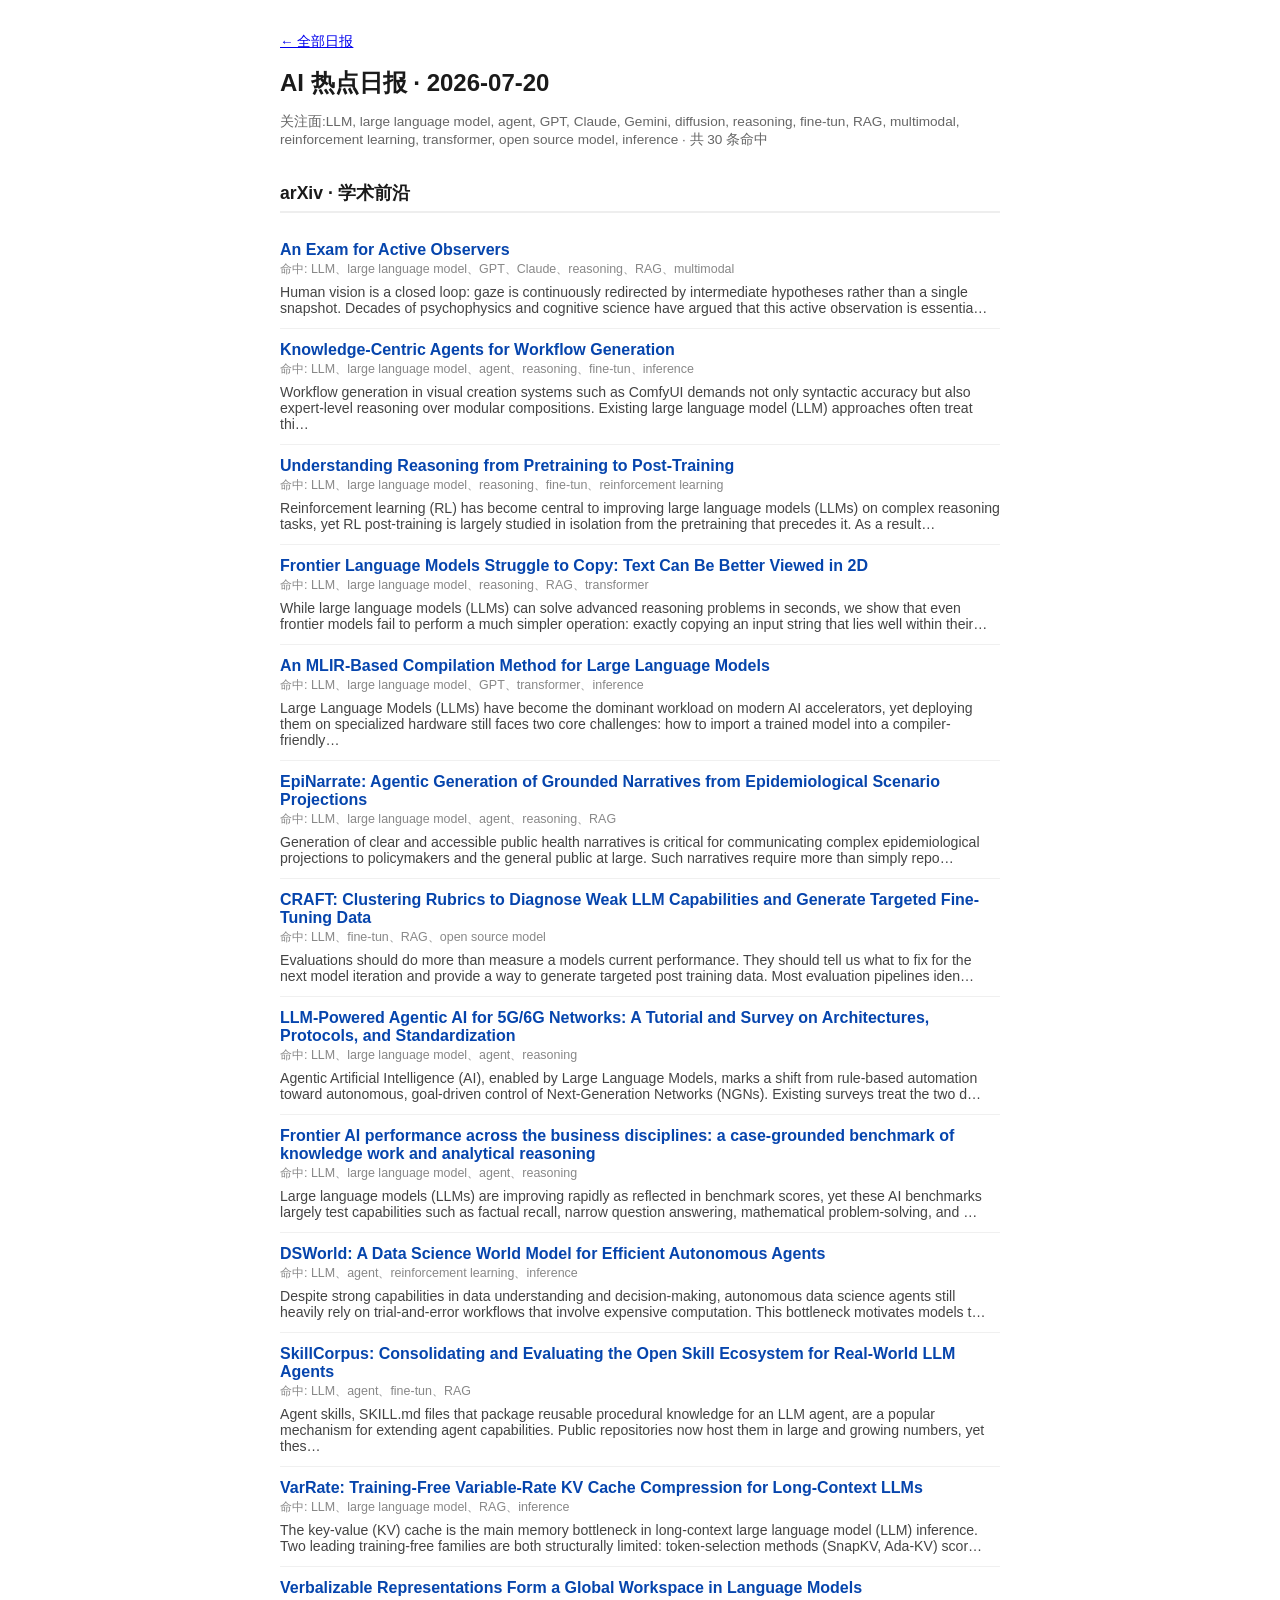
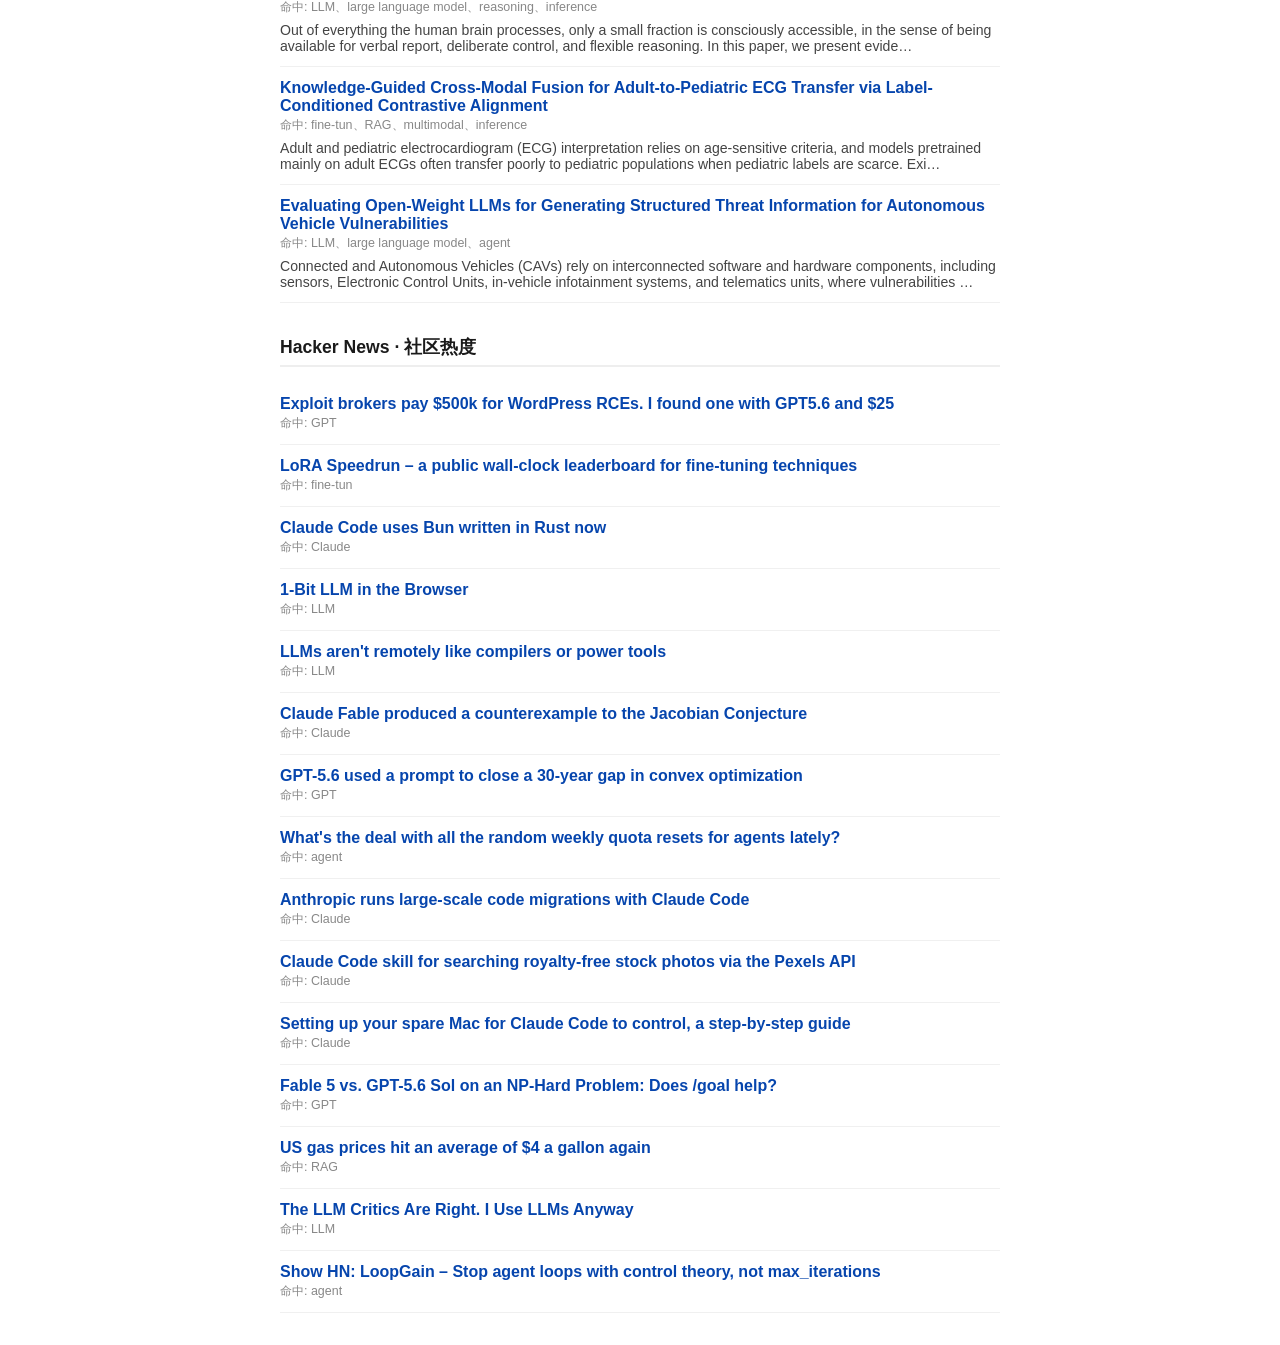
==== digests/2026-07-20.html @ f54a39f2 "growth: 实验 · 日报真实渲染成 HTML(修复 #13 摩擦点)+ 4 条新单测,共 19/19 通过" ====
<!doctype html>
<html lang="zh">
<head>
<meta charset="utf-8">
<meta name="viewport" content="width=device-width, initial-scale=1">
<title>AI 热点日报 · 2026-07-20</title>
<style>
  body { font-family: -apple-system, "PingFang SC", sans-serif; max-width: 720px; margin: 32px auto; padding: 0 16px; color: #1a1a1a; }
  h1 { font-size: 1.5rem; margin-bottom: 4px; }
  .meta { color: #666; font-size: 0.85rem; margin-bottom: 24px; }
  h2 { font-size: 1.1rem; border-bottom: 2px solid #eee; padding-bottom: 6px; margin-top: 32px; }
  ul.cards { list-style: none; padding: 0; }
  .card { padding: 12px 0; border-bottom: 1px solid #f0f0f0; }
  .title { font-weight: 600; color: #0645ad; text-decoration: none; }
  .title:hover { text-decoration: underline; }
  .kw { display: block; font-size: 0.78rem; color: #888; margin-top: 2px; }
  .summary { font-size: 0.88rem; color: #444; margin: 6px 0 0; }
  a.back { font-size: 0.85rem; }
</style>
</head>
<body>
<a class="back" href="index.html">← 全部日报</a>
<h1>AI 热点日报 · 2026-07-20</h1>
<p class="meta">关注面:LLM, large language model, agent, GPT, Claude, Gemini, diffusion, reasoning, fine-tun, RAG, multimodal, reinforcement learning, transformer, open source model, inference · 共 30 条命中</p>
<section><h2>arXiv · 学术前沿</h2><ul class="cards"><li class="card"><a class="title" href="http://arxiv.org/abs/2607.16165v1" target="_blank" rel="noopener">An Exam for Active Observers</a><span class="kw">命中: LLM、large language model、GPT、Claude、reasoning、RAG、multimodal</span><p class="summary">Human vision is a closed loop: gaze is continuously redirected by intermediate hypotheses rather than a single snapshot. Decades of psychophysics and cognitive science have argued that this active observation is essentia…</p></li><li class="card"><a class="title" href="http://arxiv.org/abs/2607.15845v1" target="_blank" rel="noopener">Knowledge-Centric Agents for Workflow Generation</a><span class="kw">命中: LLM、large language model、agent、reasoning、fine-tun、inference</span><p class="summary">Workflow generation in visual creation systems such as ComfyUI demands not only syntactic accuracy but also expert-level reasoning over modular compositions. Existing large language model (LLM) approaches often treat thi…</p></li><li class="card"><a class="title" href="http://arxiv.org/abs/2607.16097v1" target="_blank" rel="noopener">Understanding Reasoning from Pretraining to Post-Training</a><span class="kw">命中: LLM、large language model、reasoning、fine-tun、reinforcement learning</span><p class="summary">Reinforcement learning (RL) has become central to improving large language models (LLMs) on complex reasoning tasks, yet RL post-training is largely studied in isolation from the pretraining that precedes it. As a result…</p></li><li class="card"><a class="title" href="http://arxiv.org/abs/2607.16072v1" target="_blank" rel="noopener">Frontier Language Models Struggle to Copy: Text Can Be Better Viewed in 2D</a><span class="kw">命中: LLM、large language model、reasoning、RAG、transformer</span><p class="summary">While large language models (LLMs) can solve advanced reasoning problems in seconds, we show that even frontier models fail to perform a much simpler operation: exactly copying an input string that lies well within their…</p></li><li class="card"><a class="title" href="http://arxiv.org/abs/2607.15865v1" target="_blank" rel="noopener">An MLIR-Based Compilation Method for Large Language Models</a><span class="kw">命中: LLM、large language model、GPT、transformer、inference</span><p class="summary">Large Language Models (LLMs) have become the dominant workload on modern AI accelerators, yet deploying them on specialized hardware still faces two core challenges: how to import a trained model into a compiler-friendly…</p></li><li class="card"><a class="title" href="http://arxiv.org/abs/2607.15544v1" target="_blank" rel="noopener">EpiNarrate: Agentic Generation of Grounded Narratives from Epidemiological Scenario Projections</a><span class="kw">命中: LLM、large language model、agent、reasoning、RAG</span><p class="summary">Generation of clear and accessible public health narratives is critical for communicating complex epidemiological projections to policymakers and the general public at large. Such narratives require more than simply repo…</p></li><li class="card"><a class="title" href="http://arxiv.org/abs/2607.16122v1" target="_blank" rel="noopener">CRAFT: Clustering Rubrics to Diagnose Weak LLM Capabilities and Generate Targeted Fine-Tuning Data</a><span class="kw">命中: LLM、fine-tun、RAG、open source model</span><p class="summary">Evaluations should do more than measure a models current performance. They should tell us what to fix for the next model iteration and provide a way to generate targeted post training data. Most evaluation pipelines iden…</p></li><li class="card"><a class="title" href="http://arxiv.org/abs/2607.16066v1" target="_blank" rel="noopener">LLM-Powered Agentic AI for 5G/6G Networks: A Tutorial and Survey on Architectures, Protocols, and Standardization</a><span class="kw">命中: LLM、large language model、agent、reasoning</span><p class="summary">Agentic Artificial Intelligence (AI), enabled by Large Language Models, marks a shift from rule-based automation toward autonomous, goal-driven control of Next-Generation Networks (NGNs). Existing surveys treat the two d…</p></li><li class="card"><a class="title" href="http://arxiv.org/abs/2607.16057v1" target="_blank" rel="noopener">Frontier AI performance across the business disciplines: a case-grounded benchmark of knowledge work and analytical reasoning</a><span class="kw">命中: LLM、large language model、agent、reasoning</span><p class="summary">Large language models (LLMs) are improving rapidly as reflected in benchmark scores, yet these AI benchmarks largely test capabilities such as factual recall, narrow question answering, mathematical problem-solving, and …</p></li><li class="card"><a class="title" href="http://arxiv.org/abs/2607.15901v1" target="_blank" rel="noopener">DSWorld: A Data Science World Model for Efficient Autonomous Agents</a><span class="kw">命中: LLM、agent、reinforcement learning、inference</span><p class="summary">Despite strong capabilities in data understanding and decision-making, autonomous data science agents still heavily rely on trial-and-error workflows that involve expensive computation. This bottleneck motivates models t…</p></li><li class="card"><a class="title" href="http://arxiv.org/abs/2607.15557v1" target="_blank" rel="noopener">SkillCorpus: Consolidating and Evaluating the Open Skill Ecosystem for Real-World LLM Agents</a><span class="kw">命中: LLM、agent、fine-tun、RAG</span><p class="summary">Agent skills, SKILL.md files that package reusable procedural knowledge for an LLM agent, are a popular mechanism for extending agent capabilities. Public repositories now host them in large and growing numbers, yet thes…</p></li><li class="card"><a class="title" href="http://arxiv.org/abs/2607.15498v1" target="_blank" rel="noopener">VarRate: Training-Free Variable-Rate KV Cache Compression for Long-Context LLMs</a><span class="kw">命中: LLM、large language model、RAG、inference</span><p class="summary">The key-value (KV) cache is the main memory bottleneck in long-context large language model (LLM) inference. Two leading training-free families are both structurally limited: token-selection methods (SnapKV, Ada-KV) scor…</p></li><li class="card"><a class="title" href="http://arxiv.org/abs/2607.15495v1" target="_blank" rel="noopener">Verbalizable Representations Form a Global Workspace in Language Models</a><span class="kw">命中: LLM、large language model、reasoning、inference</span><p class="summary">Out of everything the human brain processes, only a small fraction is consciously accessible, in the sense of being available for verbal report, deliberate control, and flexible reasoning. In this paper, we present evide…</p></li><li class="card"><a class="title" href="http://arxiv.org/abs/2607.15928v1" target="_blank" rel="noopener">Knowledge-Guided Cross-Modal Fusion for Adult-to-Pediatric ECG Transfer via Label-Conditioned Contrastive Alignment</a><span class="kw">命中: fine-tun、RAG、multimodal、inference</span><p class="summary">Adult and pediatric electrocardiogram (ECG) interpretation relies on age-sensitive criteria, and models pretrained mainly on adult ECGs often transfer poorly to pediatric populations when pediatric labels are scarce. Exi…</p></li><li class="card"><a class="title" href="http://arxiv.org/abs/2607.16175v1" target="_blank" rel="noopener">Evaluating Open-Weight LLMs for Generating Structured Threat Information for Autonomous Vehicle Vulnerabilities</a><span class="kw">命中: LLM、large language model、agent</span><p class="summary">Connected and Autonomous Vehicles (CAVs) rely on interconnected software and hardware components, including sensors, Electronic Control Units, in-vehicle infotainment systems, and telematics units, where vulnerabilities …</p></li></ul></section><section><h2>Hacker News · 社区热度</h2><ul class="cards"><li class="card"><a class="title" href="https://slcyber.io/research-center/exploit-brokers-pay-500000-for-a-wordpress-rce-i-found-one-with-gpt5-6/" target="_blank" rel="noopener">Exploit brokers pay $500k for WordPress RCEs. I found one with GPT5.6 and $25</a><span class="kw">命中: GPT</span></li><li class="card"><a class="title" href="https://github.com/Saivineeth147/lora-speedrun" target="_blank" rel="noopener">LoRA Speedrun – a public wall-clock leaderboard for fine-tuning techniques</a><span class="kw">命中: fine-tun</span></li><li class="card"><a class="title" href="https://simonwillison.net/2026/Jul/19/claude-code-in-bun-in-rust/" target="_blank" rel="noopener">Claude Code uses Bun written in Rust now</a><span class="kw">命中: Claude</span></li><li class="card"><a class="title" href="https://huggingface.co/spaces/webml-community/bonsai-webgpu" target="_blank" rel="noopener">1-Bit LLM in the Browser</a><span class="kw">命中: LLM</span></li><li class="card"><a class="title" href="https://blainehansen.me/post/llms-not-power-tools/" target="_blank" rel="noopener">LLMs aren&#x27;t remotely like compilers or power tools</a><span class="kw">命中: LLM</span></li><li class="card"><a class="title" href="https://xcancel.com/__alpoge__/status/2079028340955197566" target="_blank" rel="noopener">Claude Fable produced a counterexample to the Jacobian Conjecture</a><span class="kw">命中: Claude</span></li><li class="card"><a class="title" href="https://old.reddit.com/r/math/comments/1uxj3cy/after_openais_cdc_proof_announcement_gpt56_used_a/" target="_blank" rel="noopener">GPT-5.6 used a prompt to close a 30-year gap in convex optimization</a><span class="kw">命中: GPT</span></li><li class="card"><a class="title" href="https://minimaxir.com/2026/07/agent-quota-reset/" target="_blank" rel="noopener">What&#x27;s the deal with all the random weekly quota resets for agents lately?</a><span class="kw">命中: agent</span></li><li class="card"><a class="title" href="https://claude.com/blog/ai-code-migration" target="_blank" rel="noopener">Anthropic runs large-scale code migrations with Claude Code</a><span class="kw">命中: Claude</span></li><li class="card"><a class="title" href="https://github.com/amalshehu/pexels-skill" target="_blank" rel="noopener">Claude Code skill for searching royalty-free stock photos via the Pexels API</a><span class="kw">命中: Claude</span></li><li class="card"><a class="title" href="https://ykdojo.github.io/claude-controls-mac/" target="_blank" rel="noopener">Setting up your spare Mac for Claude Code to control, a step-by-step guide</a><span class="kw">命中: Claude</span></li><li class="card"><a class="title" href="https://charlesazam.com/blog/fable-5-gpt-5-6-sol-goal/" target="_blank" rel="noopener">Fable 5 vs. GPT-5.6 Sol on an NP-Hard Problem: Does /goal help?</a><span class="kw">命中: GPT</span></li><li class="card"><a class="title" href="https://apnews.com/article/gas-prices-iran-war-4-gallon-4b82825734ec3ded192351e53a4be69e" target="_blank" rel="noopener">US gas prices hit an average of $4 a gallon again</a><span class="kw">命中: RAG</span></li><li class="card"><a class="title" href="https://www.theocharis.dev/blog/llm-critics-are-right-i-use-llms-anyway/" target="_blank" rel="noopener">The LLM Critics Are Right. I Use LLMs Anyway</a><span class="kw">命中: LLM</span></li><li class="card"><a class="title" href="https://github.com/loopgain-ai/loopgain" target="_blank" rel="noopener">Show HN: LoopGain – Stop agent loops with control theory, not max_iterations</a><span class="kw">命中: agent</span></li></ul></section>
</body>
</html>
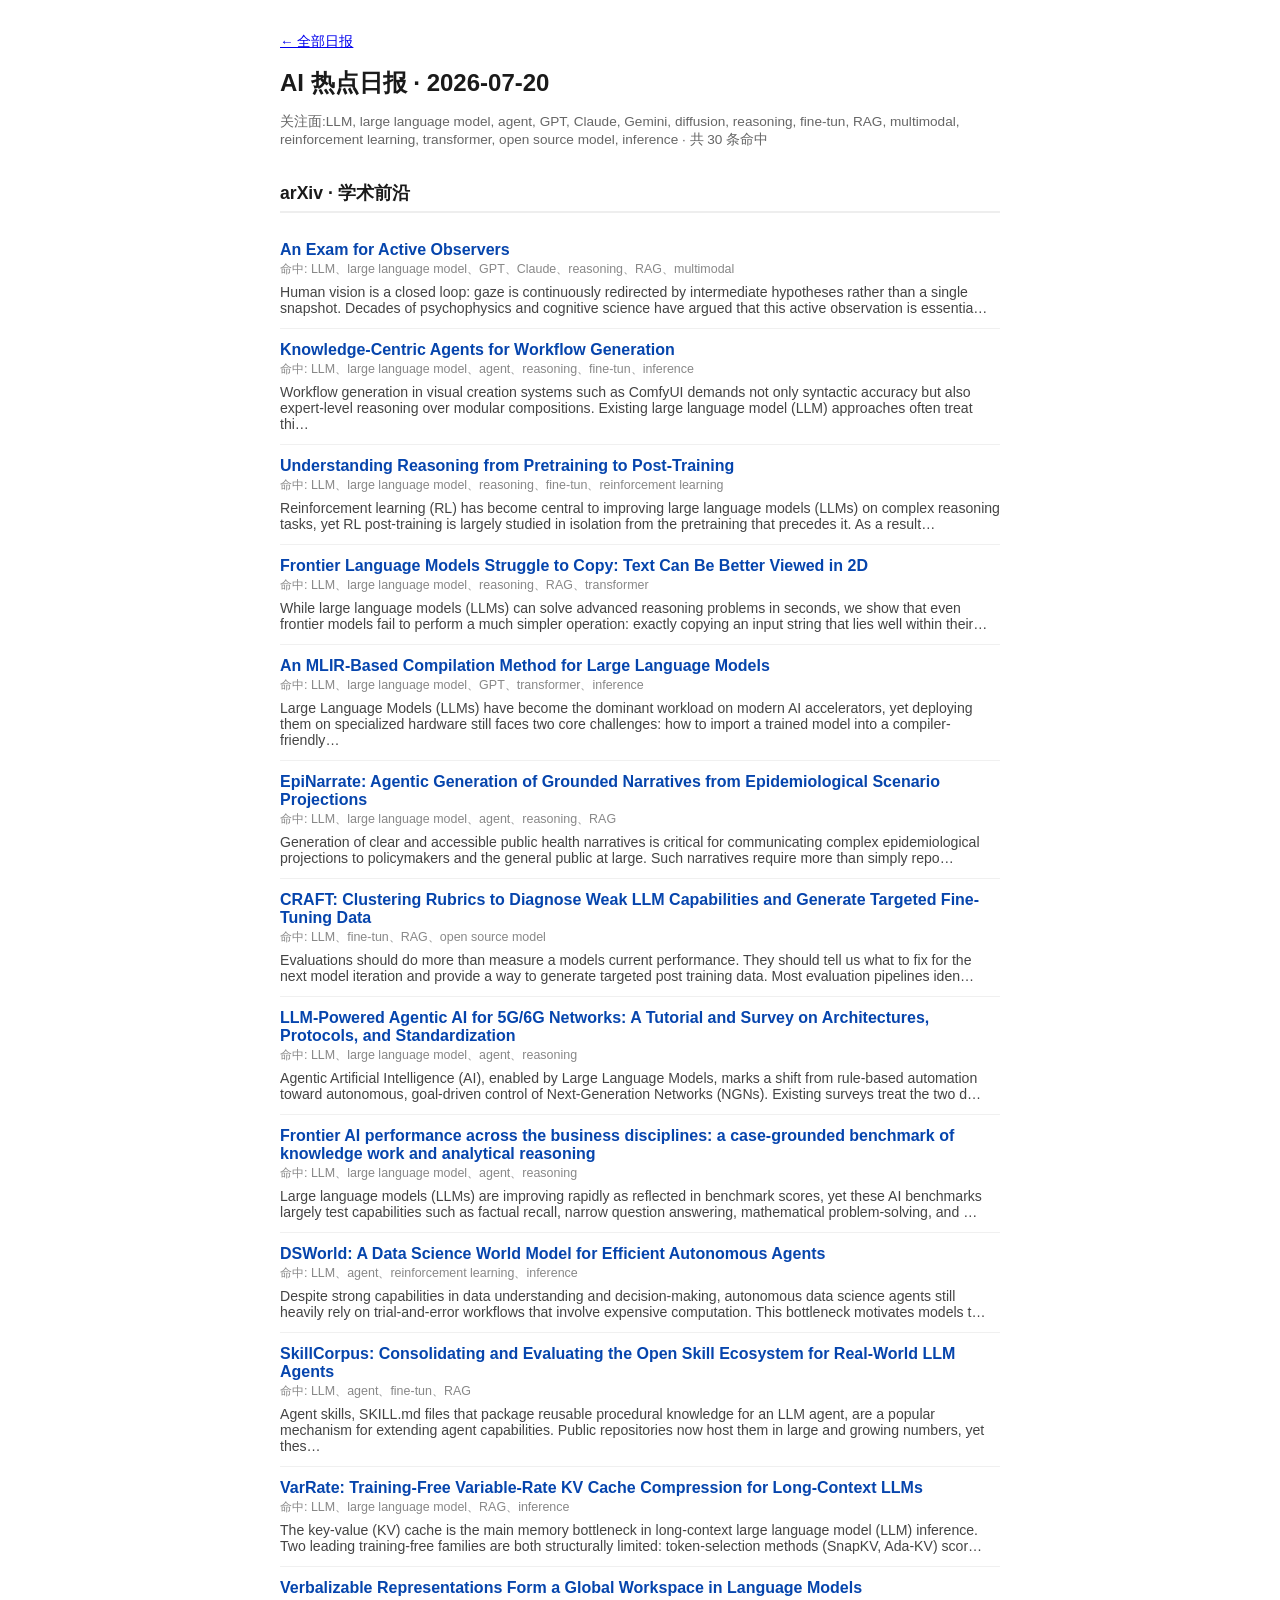
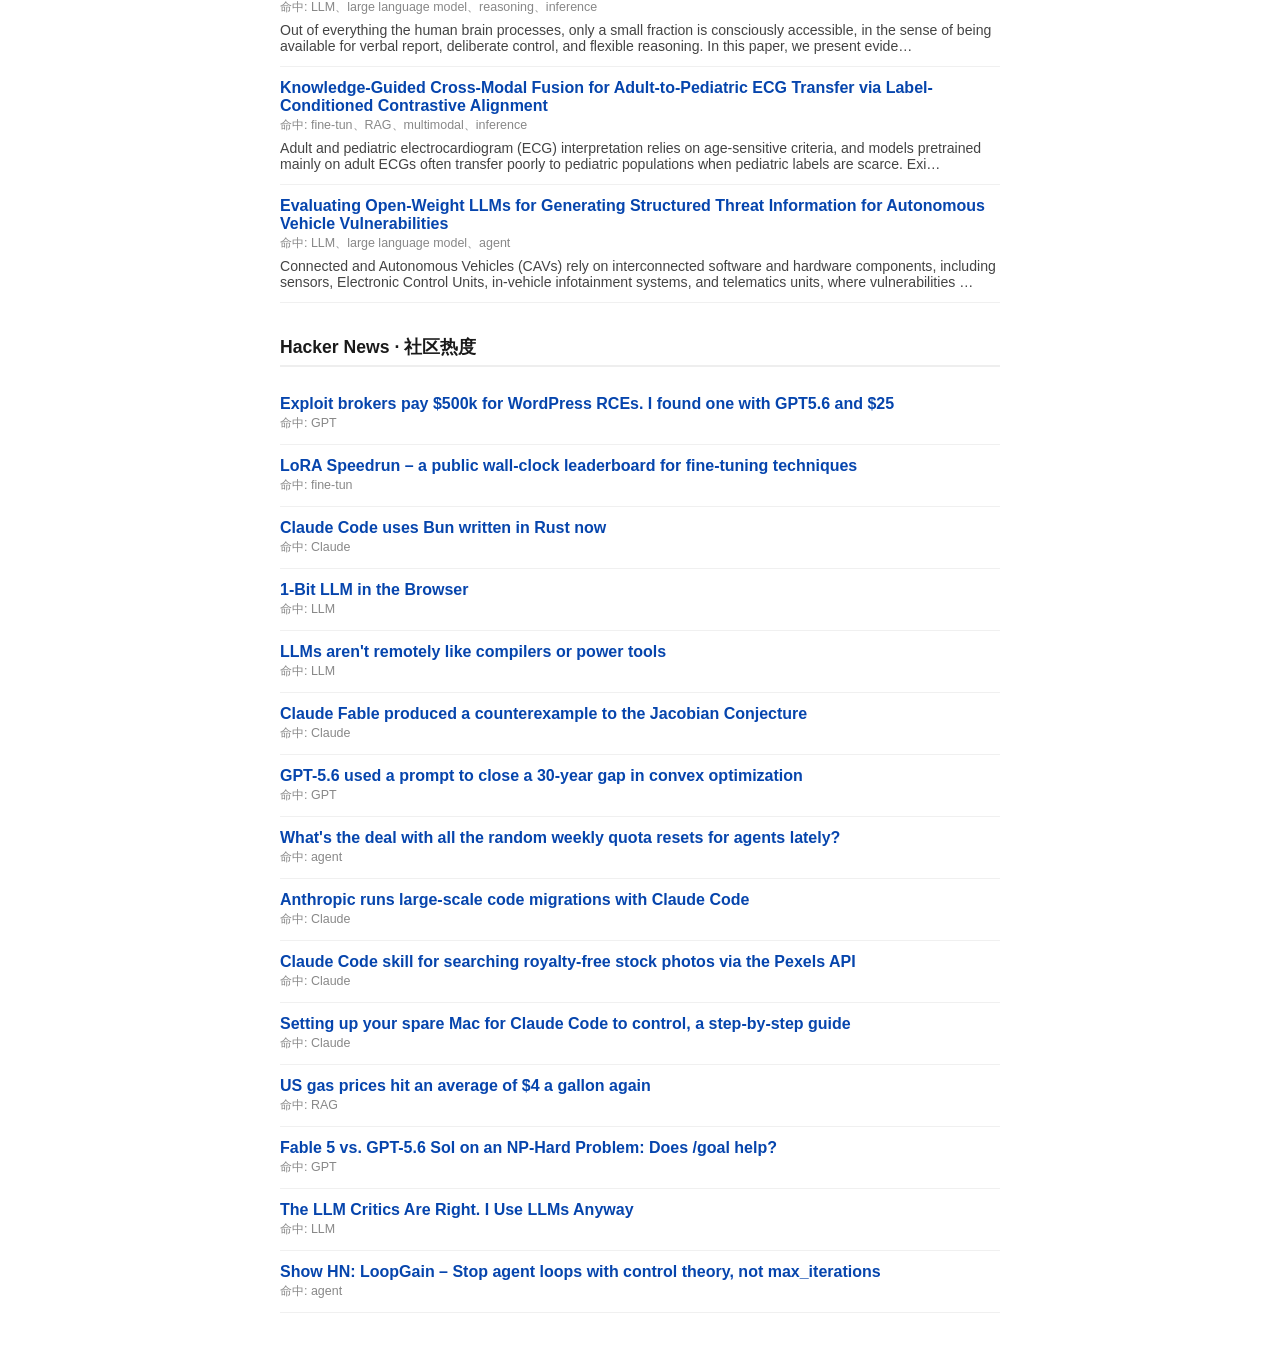
==== commit 3eb83003: "ops: 健康检查脚本(scripts/healthcheck.sh)+ 真实执行记录(docs/healthcheck-run.md)" ====
--- a/digests/2026-07-20.html
+++ b/digests/2026-07-20.html
@@ -22,6 +22,6 @@
 <a class="back" href="index.html">← 全部日报</a>
 <h1>AI 热点日报 · 2026-07-20</h1>
 <p class="meta">关注面:LLM, large language model, agent, GPT, Claude, Gemini, diffusion, reasoning, fine-tun, RAG, multimodal, reinforcement learning, transformer, open source model, inference · 共 30 条命中</p>
-<section><h2>arXiv · 学术前沿</h2><ul class="cards"><li class="card"><a class="title" href="http://arxiv.org/abs/2607.16165v1" target="_blank" rel="noopener">An Exam for Active Observers</a><span class="kw">命中: LLM、large language model、GPT、Claude、reasoning、RAG、multimodal</span><p class="summary">Human vision is a closed loop: gaze is continuously redirected by intermediate hypotheses rather than a single snapshot. Decades of psychophysics and cognitive science have argued that this active observation is essentia…</p></li><li class="card"><a class="title" href="http://arxiv.org/abs/2607.15845v1" target="_blank" rel="noopener">Knowledge-Centric Agents for Workflow Generation</a><span class="kw">命中: LLM、large language model、agent、reasoning、fine-tun、inference</span><p class="summary">Workflow generation in visual creation systems such as ComfyUI demands not only syntactic accuracy but also expert-level reasoning over modular compositions. Existing large language model (LLM) approaches often treat thi…</p></li><li class="card"><a class="title" href="http://arxiv.org/abs/2607.16097v1" target="_blank" rel="noopener">Understanding Reasoning from Pretraining to Post-Training</a><span class="kw">命中: LLM、large language model、reasoning、fine-tun、reinforcement learning</span><p class="summary">Reinforcement learning (RL) has become central to improving large language models (LLMs) on complex reasoning tasks, yet RL post-training is largely studied in isolation from the pretraining that precedes it. As a result…</p></li><li class="card"><a class="title" href="http://arxiv.org/abs/2607.16072v1" target="_blank" rel="noopener">Frontier Language Models Struggle to Copy: Text Can Be Better Viewed in 2D</a><span class="kw">命中: LLM、large language model、reasoning、RAG、transformer</span><p class="summary">While large language models (LLMs) can solve advanced reasoning problems in seconds, we show that even frontier models fail to perform a much simpler operation: exactly copying an input string that lies well within their…</p></li><li class="card"><a class="title" href="http://arxiv.org/abs/2607.15865v1" target="_blank" rel="noopener">An MLIR-Based Compilation Method for Large Language Models</a><span class="kw">命中: LLM、large language model、GPT、transformer、inference</span><p class="summary">Large Language Models (LLMs) have become the dominant workload on modern AI accelerators, yet deploying them on specialized hardware still faces two core challenges: how to import a trained model into a compiler-friendly…</p></li><li class="card"><a class="title" href="http://arxiv.org/abs/2607.15544v1" target="_blank" rel="noopener">EpiNarrate: Agentic Generation of Grounded Narratives from Epidemiological Scenario Projections</a><span class="kw">命中: LLM、large language model、agent、reasoning、RAG</span><p class="summary">Generation of clear and accessible public health narratives is critical for communicating complex epidemiological projections to policymakers and the general public at large. Such narratives require more than simply repo…</p></li><li class="card"><a class="title" href="http://arxiv.org/abs/2607.16122v1" target="_blank" rel="noopener">CRAFT: Clustering Rubrics to Diagnose Weak LLM Capabilities and Generate Targeted Fine-Tuning Data</a><span class="kw">命中: LLM、fine-tun、RAG、open source model</span><p class="summary">Evaluations should do more than measure a models current performance. They should tell us what to fix for the next model iteration and provide a way to generate targeted post training data. Most evaluation pipelines iden…</p></li><li class="card"><a class="title" href="http://arxiv.org/abs/2607.16066v1" target="_blank" rel="noopener">LLM-Powered Agentic AI for 5G/6G Networks: A Tutorial and Survey on Architectures, Protocols, and Standardization</a><span class="kw">命中: LLM、large language model、agent、reasoning</span><p class="summary">Agentic Artificial Intelligence (AI), enabled by Large Language Models, marks a shift from rule-based automation toward autonomous, goal-driven control of Next-Generation Networks (NGNs). Existing surveys treat the two d…</p></li><li class="card"><a class="title" href="http://arxiv.org/abs/2607.16057v1" target="_blank" rel="noopener">Frontier AI performance across the business disciplines: a case-grounded benchmark of knowledge work and analytical reasoning</a><span class="kw">命中: LLM、large language model、agent、reasoning</span><p class="summary">Large language models (LLMs) are improving rapidly as reflected in benchmark scores, yet these AI benchmarks largely test capabilities such as factual recall, narrow question answering, mathematical problem-solving, and …</p></li><li class="card"><a class="title" href="http://arxiv.org/abs/2607.15901v1" target="_blank" rel="noopener">DSWorld: A Data Science World Model for Efficient Autonomous Agents</a><span class="kw">命中: LLM、agent、reinforcement learning、inference</span><p class="summary">Despite strong capabilities in data understanding and decision-making, autonomous data science agents still heavily rely on trial-and-error workflows that involve expensive computation. This bottleneck motivates models t…</p></li><li class="card"><a class="title" href="http://arxiv.org/abs/2607.15557v1" target="_blank" rel="noopener">SkillCorpus: Consolidating and Evaluating the Open Skill Ecosystem for Real-World LLM Agents</a><span class="kw">命中: LLM、agent、fine-tun、RAG</span><p class="summary">Agent skills, SKILL.md files that package reusable procedural knowledge for an LLM agent, are a popular mechanism for extending agent capabilities. Public repositories now host them in large and growing numbers, yet thes…</p></li><li class="card"><a class="title" href="http://arxiv.org/abs/2607.15498v1" target="_blank" rel="noopener">VarRate: Training-Free Variable-Rate KV Cache Compression for Long-Context LLMs</a><span class="kw">命中: LLM、large language model、RAG、inference</span><p class="summary">The key-value (KV) cache is the main memory bottleneck in long-context large language model (LLM) inference. Two leading training-free families are both structurally limited: token-selection methods (SnapKV, Ada-KV) scor…</p></li><li class="card"><a class="title" href="http://arxiv.org/abs/2607.15495v1" target="_blank" rel="noopener">Verbalizable Representations Form a Global Workspace in Language Models</a><span class="kw">命中: LLM、large language model、reasoning、inference</span><p class="summary">Out of everything the human brain processes, only a small fraction is consciously accessible, in the sense of being available for verbal report, deliberate control, and flexible reasoning. In this paper, we present evide…</p></li><li class="card"><a class="title" href="http://arxiv.org/abs/2607.15928v1" target="_blank" rel="noopener">Knowledge-Guided Cross-Modal Fusion for Adult-to-Pediatric ECG Transfer via Label-Conditioned Contrastive Alignment</a><span class="kw">命中: fine-tun、RAG、multimodal、inference</span><p class="summary">Adult and pediatric electrocardiogram (ECG) interpretation relies on age-sensitive criteria, and models pretrained mainly on adult ECGs often transfer poorly to pediatric populations when pediatric labels are scarce. Exi…</p></li><li class="card"><a class="title" href="http://arxiv.org/abs/2607.16175v1" target="_blank" rel="noopener">Evaluating Open-Weight LLMs for Generating Structured Threat Information for Autonomous Vehicle Vulnerabilities</a><span class="kw">命中: LLM、large language model、agent</span><p class="summary">Connected and Autonomous Vehicles (CAVs) rely on interconnected software and hardware components, including sensors, Electronic Control Units, in-vehicle infotainment systems, and telematics units, where vulnerabilities …</p></li></ul></section><section><h2>Hacker News · 社区热度</h2><ul class="cards"><li class="card"><a class="title" href="https://slcyber.io/research-center/exploit-brokers-pay-500000-for-a-wordpress-rce-i-found-one-with-gpt5-6/" target="_blank" rel="noopener">Exploit brokers pay $500k for WordPress RCEs. I found one with GPT5.6 and $25</a><span class="kw">命中: GPT</span></li><li class="card"><a class="title" href="https://github.com/Saivineeth147/lora-speedrun" target="_blank" rel="noopener">LoRA Speedrun – a public wall-clock leaderboard for fine-tuning techniques</a><span class="kw">命中: fine-tun</span></li><li class="card"><a class="title" href="https://simonwillison.net/2026/Jul/19/claude-code-in-bun-in-rust/" target="_blank" rel="noopener">Claude Code uses Bun written in Rust now</a><span class="kw">命中: Claude</span></li><li class="card"><a class="title" href="https://huggingface.co/spaces/webml-community/bonsai-webgpu" target="_blank" rel="noopener">1-Bit LLM in the Browser</a><span class="kw">命中: LLM</span></li><li class="card"><a class="title" href="https://blainehansen.me/post/llms-not-power-tools/" target="_blank" rel="noopener">LLMs aren&#x27;t remotely like compilers or power tools</a><span class="kw">命中: LLM</span></li><li class="card"><a class="title" href="https://xcancel.com/__alpoge__/status/2079028340955197566" target="_blank" rel="noopener">Claude Fable produced a counterexample to the Jacobian Conjecture</a><span class="kw">命中: Claude</span></li><li class="card"><a class="title" href="https://old.reddit.com/r/math/comments/1uxj3cy/after_openais_cdc_proof_announcement_gpt56_used_a/" target="_blank" rel="noopener">GPT-5.6 used a prompt to close a 30-year gap in convex optimization</a><span class="kw">命中: GPT</span></li><li class="card"><a class="title" href="https://minimaxir.com/2026/07/agent-quota-reset/" target="_blank" rel="noopener">What&#x27;s the deal with all the random weekly quota resets for agents lately?</a><span class="kw">命中: agent</span></li><li class="card"><a class="title" href="https://claude.com/blog/ai-code-migration" target="_blank" rel="noopener">Anthropic runs large-scale code migrations with Claude Code</a><span class="kw">命中: Claude</span></li><li class="card"><a class="title" href="https://github.com/amalshehu/pexels-skill" target="_blank" rel="noopener">Claude Code skill for searching royalty-free stock photos via the Pexels API</a><span class="kw">命中: Claude</span></li><li class="card"><a class="title" href="https://ykdojo.github.io/claude-controls-mac/" target="_blank" rel="noopener">Setting up your spare Mac for Claude Code to control, a step-by-step guide</a><span class="kw">命中: Claude</span></li><li class="card"><a class="title" href="https://charlesazam.com/blog/fable-5-gpt-5-6-sol-goal/" target="_blank" rel="noopener">Fable 5 vs. GPT-5.6 Sol on an NP-Hard Problem: Does /goal help?</a><span class="kw">命中: GPT</span></li><li class="card"><a class="title" href="https://apnews.com/article/gas-prices-iran-war-4-gallon-4b82825734ec3ded192351e53a4be69e" target="_blank" rel="noopener">US gas prices hit an average of $4 a gallon again</a><span class="kw">命中: RAG</span></li><li class="card"><a class="title" href="https://www.theocharis.dev/blog/llm-critics-are-right-i-use-llms-anyway/" target="_blank" rel="noopener">The LLM Critics Are Right. I Use LLMs Anyway</a><span class="kw">命中: LLM</span></li><li class="card"><a class="title" href="https://github.com/loopgain-ai/loopgain" target="_blank" rel="noopener">Show HN: LoopGain – Stop agent loops with control theory, not max_iterations</a><span class="kw">命中: agent</span></li></ul></section>
+<section><h2>arXiv · 学术前沿</h2><ul class="cards"><li class="card"><a class="title" href="http://arxiv.org/abs/2607.16165v1" target="_blank" rel="noopener">An Exam for Active Observers</a><span class="kw">命中: LLM、large language model、GPT、Claude、reasoning、RAG、multimodal</span><p class="summary">Human vision is a closed loop: gaze is continuously redirected by intermediate hypotheses rather than a single snapshot. Decades of psychophysics and cognitive science have argued that this active observation is essentia…</p></li><li class="card"><a class="title" href="http://arxiv.org/abs/2607.15845v1" target="_blank" rel="noopener">Knowledge-Centric Agents for Workflow Generation</a><span class="kw">命中: LLM、large language model、agent、reasoning、fine-tun、inference</span><p class="summary">Workflow generation in visual creation systems such as ComfyUI demands not only syntactic accuracy but also expert-level reasoning over modular compositions. Existing large language model (LLM) approaches often treat thi…</p></li><li class="card"><a class="title" href="http://arxiv.org/abs/2607.16097v1" target="_blank" rel="noopener">Understanding Reasoning from Pretraining to Post-Training</a><span class="kw">命中: LLM、large language model、reasoning、fine-tun、reinforcement learning</span><p class="summary">Reinforcement learning (RL) has become central to improving large language models (LLMs) on complex reasoning tasks, yet RL post-training is largely studied in isolation from the pretraining that precedes it. As a result…</p></li><li class="card"><a class="title" href="http://arxiv.org/abs/2607.16072v1" target="_blank" rel="noopener">Frontier Language Models Struggle to Copy: Text Can Be Better Viewed in 2D</a><span class="kw">命中: LLM、large language model、reasoning、RAG、transformer</span><p class="summary">While large language models (LLMs) can solve advanced reasoning problems in seconds, we show that even frontier models fail to perform a much simpler operation: exactly copying an input string that lies well within their…</p></li><li class="card"><a class="title" href="http://arxiv.org/abs/2607.15865v1" target="_blank" rel="noopener">An MLIR-Based Compilation Method for Large Language Models</a><span class="kw">命中: LLM、large language model、GPT、transformer、inference</span><p class="summary">Large Language Models (LLMs) have become the dominant workload on modern AI accelerators, yet deploying them on specialized hardware still faces two core challenges: how to import a trained model into a compiler-friendly…</p></li><li class="card"><a class="title" href="http://arxiv.org/abs/2607.15544v1" target="_blank" rel="noopener">EpiNarrate: Agentic Generation of Grounded Narratives from Epidemiological Scenario Projections</a><span class="kw">命中: LLM、large language model、agent、reasoning、RAG</span><p class="summary">Generation of clear and accessible public health narratives is critical for communicating complex epidemiological projections to policymakers and the general public at large. Such narratives require more than simply repo…</p></li><li class="card"><a class="title" href="http://arxiv.org/abs/2607.16122v1" target="_blank" rel="noopener">CRAFT: Clustering Rubrics to Diagnose Weak LLM Capabilities and Generate Targeted Fine-Tuning Data</a><span class="kw">命中: LLM、fine-tun、RAG、open source model</span><p class="summary">Evaluations should do more than measure a models current performance. They should tell us what to fix for the next model iteration and provide a way to generate targeted post training data. Most evaluation pipelines iden…</p></li><li class="card"><a class="title" href="http://arxiv.org/abs/2607.16066v1" target="_blank" rel="noopener">LLM-Powered Agentic AI for 5G/6G Networks: A Tutorial and Survey on Architectures, Protocols, and Standardization</a><span class="kw">命中: LLM、large language model、agent、reasoning</span><p class="summary">Agentic Artificial Intelligence (AI), enabled by Large Language Models, marks a shift from rule-based automation toward autonomous, goal-driven control of Next-Generation Networks (NGNs). Existing surveys treat the two d…</p></li><li class="card"><a class="title" href="http://arxiv.org/abs/2607.16057v1" target="_blank" rel="noopener">Frontier AI performance across the business disciplines: a case-grounded benchmark of knowledge work and analytical reasoning</a><span class="kw">命中: LLM、large language model、agent、reasoning</span><p class="summary">Large language models (LLMs) are improving rapidly as reflected in benchmark scores, yet these AI benchmarks largely test capabilities such as factual recall, narrow question answering, mathematical problem-solving, and …</p></li><li class="card"><a class="title" href="http://arxiv.org/abs/2607.15901v1" target="_blank" rel="noopener">DSWorld: A Data Science World Model for Efficient Autonomous Agents</a><span class="kw">命中: LLM、agent、reinforcement learning、inference</span><p class="summary">Despite strong capabilities in data understanding and decision-making, autonomous data science agents still heavily rely on trial-and-error workflows that involve expensive computation. This bottleneck motivates models t…</p></li><li class="card"><a class="title" href="http://arxiv.org/abs/2607.15557v1" target="_blank" rel="noopener">SkillCorpus: Consolidating and Evaluating the Open Skill Ecosystem for Real-World LLM Agents</a><span class="kw">命中: LLM、agent、fine-tun、RAG</span><p class="summary">Agent skills, SKILL.md files that package reusable procedural knowledge for an LLM agent, are a popular mechanism for extending agent capabilities. Public repositories now host them in large and growing numbers, yet thes…</p></li><li class="card"><a class="title" href="http://arxiv.org/abs/2607.15498v1" target="_blank" rel="noopener">VarRate: Training-Free Variable-Rate KV Cache Compression for Long-Context LLMs</a><span class="kw">命中: LLM、large language model、RAG、inference</span><p class="summary">The key-value (KV) cache is the main memory bottleneck in long-context large language model (LLM) inference. Two leading training-free families are both structurally limited: token-selection methods (SnapKV, Ada-KV) scor…</p></li><li class="card"><a class="title" href="http://arxiv.org/abs/2607.15495v1" target="_blank" rel="noopener">Verbalizable Representations Form a Global Workspace in Language Models</a><span class="kw">命中: LLM、large language model、reasoning、inference</span><p class="summary">Out of everything the human brain processes, only a small fraction is consciously accessible, in the sense of being available for verbal report, deliberate control, and flexible reasoning. In this paper, we present evide…</p></li><li class="card"><a class="title" href="http://arxiv.org/abs/2607.15928v1" target="_blank" rel="noopener">Knowledge-Guided Cross-Modal Fusion for Adult-to-Pediatric ECG Transfer via Label-Conditioned Contrastive Alignment</a><span class="kw">命中: fine-tun、RAG、multimodal、inference</span><p class="summary">Adult and pediatric electrocardiogram (ECG) interpretation relies on age-sensitive criteria, and models pretrained mainly on adult ECGs often transfer poorly to pediatric populations when pediatric labels are scarce. Exi…</p></li><li class="card"><a class="title" href="http://arxiv.org/abs/2607.16175v1" target="_blank" rel="noopener">Evaluating Open-Weight LLMs for Generating Structured Threat Information for Autonomous Vehicle Vulnerabilities</a><span class="kw">命中: LLM、large language model、agent</span><p class="summary">Connected and Autonomous Vehicles (CAVs) rely on interconnected software and hardware components, including sensors, Electronic Control Units, in-vehicle infotainment systems, and telematics units, where vulnerabilities …</p></li></ul></section><section><h2>Hacker News · 社区热度</h2><ul class="cards"><li class="card"><a class="title" href="https://slcyber.io/research-center/exploit-brokers-pay-500000-for-a-wordpress-rce-i-found-one-with-gpt5-6/" target="_blank" rel="noopener">Exploit brokers pay $500k for WordPress RCEs. I found one with GPT5.6 and $25</a><span class="kw">命中: GPT</span></li><li class="card"><a class="title" href="https://github.com/Saivineeth147/lora-speedrun" target="_blank" rel="noopener">LoRA Speedrun – a public wall-clock leaderboard for fine-tuning techniques</a><span class="kw">命中: fine-tun</span></li><li class="card"><a class="title" href="https://simonwillison.net/2026/Jul/19/claude-code-in-bun-in-rust/" target="_blank" rel="noopener">Claude Code uses Bun written in Rust now</a><span class="kw">命中: Claude</span></li><li class="card"><a class="title" href="https://huggingface.co/spaces/webml-community/bonsai-webgpu" target="_blank" rel="noopener">1-Bit LLM in the Browser</a><span class="kw">命中: LLM</span></li><li class="card"><a class="title" href="https://blainehansen.me/post/llms-not-power-tools/" target="_blank" rel="noopener">LLMs aren&#x27;t remotely like compilers or power tools</a><span class="kw">命中: LLM</span></li><li class="card"><a class="title" href="https://xcancel.com/__alpoge__/status/2079028340955197566" target="_blank" rel="noopener">Claude Fable produced a counterexample to the Jacobian Conjecture</a><span class="kw">命中: Claude</span></li><li class="card"><a class="title" href="https://old.reddit.com/r/math/comments/1uxj3cy/after_openais_cdc_proof_announcement_gpt56_used_a/" target="_blank" rel="noopener">GPT-5.6 used a prompt to close a 30-year gap in convex optimization</a><span class="kw">命中: GPT</span></li><li class="card"><a class="title" href="https://minimaxir.com/2026/07/agent-quota-reset/" target="_blank" rel="noopener">What&#x27;s the deal with all the random weekly quota resets for agents lately?</a><span class="kw">命中: agent</span></li><li class="card"><a class="title" href="https://claude.com/blog/ai-code-migration" target="_blank" rel="noopener">Anthropic runs large-scale code migrations with Claude Code</a><span class="kw">命中: Claude</span></li><li class="card"><a class="title" href="https://github.com/amalshehu/pexels-skill" target="_blank" rel="noopener">Claude Code skill for searching royalty-free stock photos via the Pexels API</a><span class="kw">命中: Claude</span></li><li class="card"><a class="title" href="https://ykdojo.github.io/claude-controls-mac/" target="_blank" rel="noopener">Setting up your spare Mac for Claude Code to control, a step-by-step guide</a><span class="kw">命中: Claude</span></li><li class="card"><a class="title" href="https://apnews.com/article/gas-prices-iran-war-4-gallon-4b82825734ec3ded192351e53a4be69e" target="_blank" rel="noopener">US gas prices hit an average of $4 a gallon again</a><span class="kw">命中: RAG</span></li><li class="card"><a class="title" href="https://charlesazam.com/blog/fable-5-gpt-5-6-sol-goal/" target="_blank" rel="noopener">Fable 5 vs. GPT-5.6 Sol on an NP-Hard Problem: Does /goal help?</a><span class="kw">命中: GPT</span></li><li class="card"><a class="title" href="https://www.theocharis.dev/blog/llm-critics-are-right-i-use-llms-anyway/" target="_blank" rel="noopener">The LLM Critics Are Right. I Use LLMs Anyway</a><span class="kw">命中: LLM</span></li><li class="card"><a class="title" href="https://github.com/loopgain-ai/loopgain" target="_blank" rel="noopener">Show HN: LoopGain – Stop agent loops with control theory, not max_iterations</a><span class="kw">命中: agent</span></li></ul></section>
 </body>
 </html>
